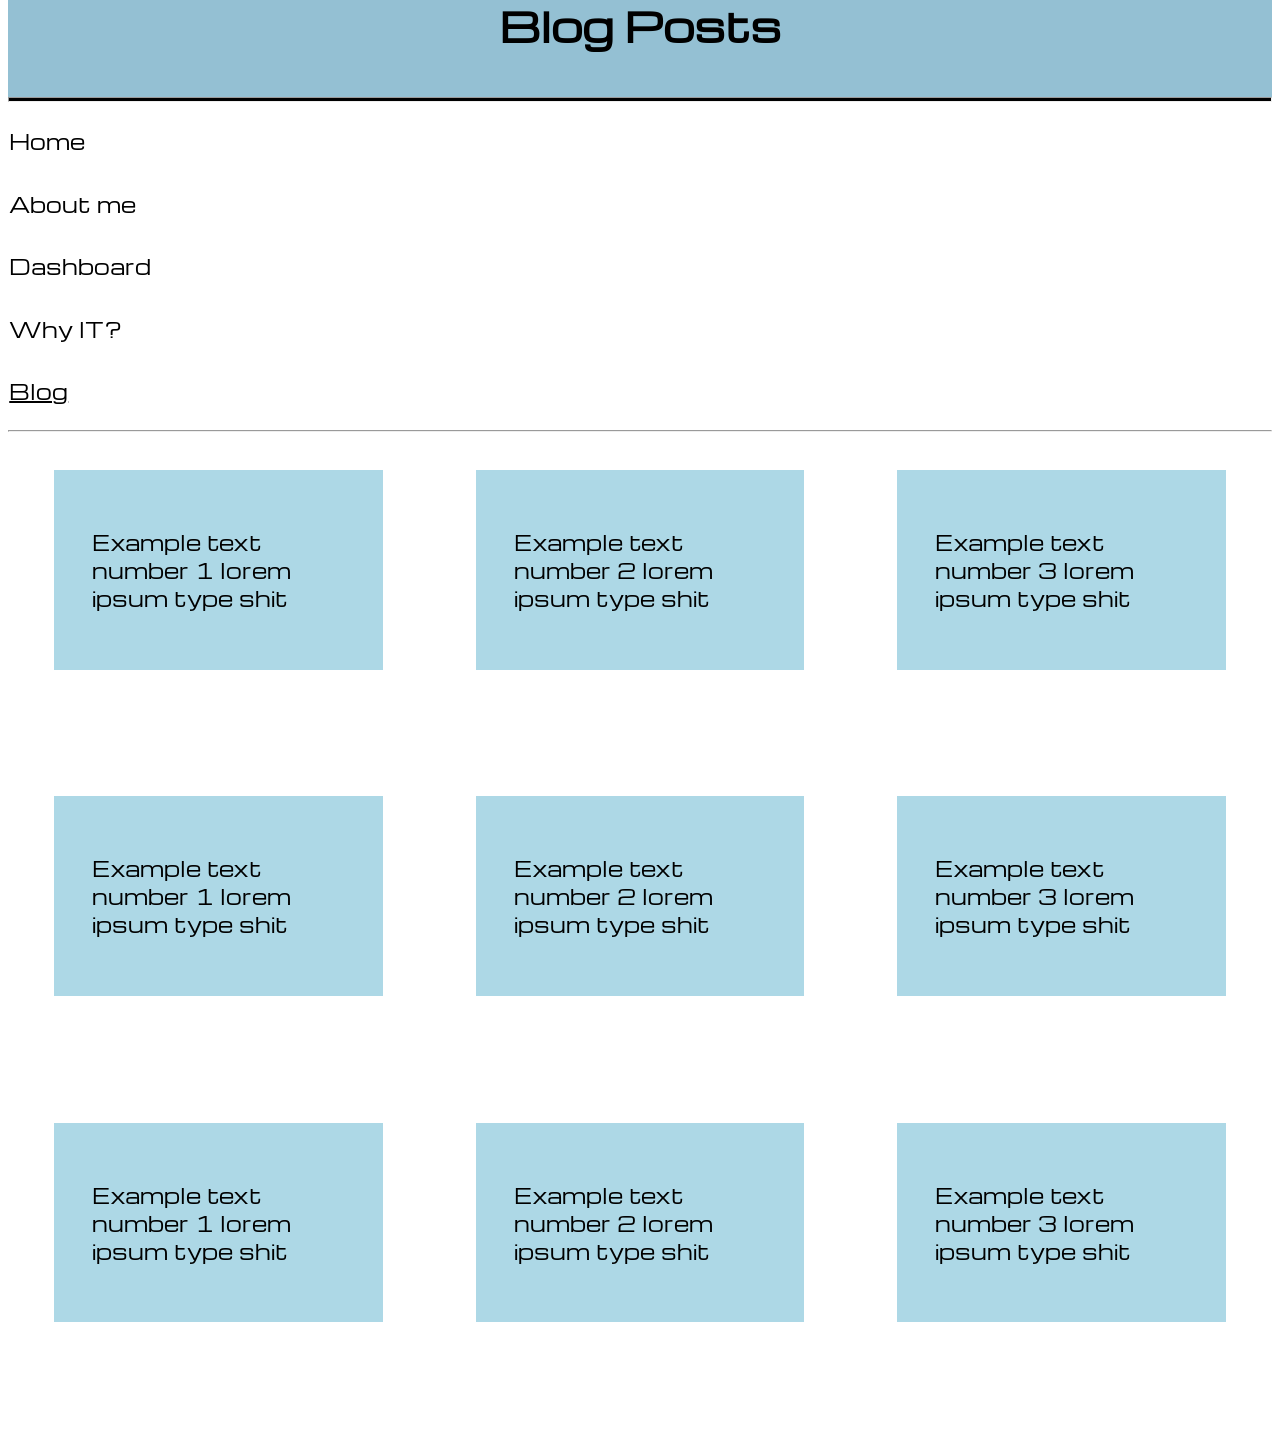
==== blog.html @ dae82eb1 "nav menu overhaul overhauled the navigation menu to enlargen the hitbox of the links to be bigger th" ====
<!DOCTYPE html>
<html lang="en">
  <head>
    <link rel="preconnect" href="https://fonts.googleapis.com">
<link rel="preconnect" href="https://fonts.gstatic.com" crossorigin>
<link href="https://fonts.googleapis.com/css2?family=Michroma&family=Roboto:ital,wght@0,100..900;1,100..900&display=swap" rel="stylesheet">
    <link rel="stylesheet" href="style.css"/>
    <meta charset="UTF-8" />
    <meta name="viewport" content="width=device-width, initial-scale=1.0" />
    <title>Blog</title>
  </head>
  <body>
    <header>
      <h1>Blog Posts</h1>
    </header>
    <hr class="top-divider">
    <div class="category">
      <!-- put a home icon here please -->
      <p><a href="/index.html">Home</a></p>
    </div>
    <div class="category">
      <p><a href="/profile.html">About me</a></p>
    </div>
    <div class="category">
      <p><a href="/dashboard.html">Dashboard</a></p>
    </div>
    <div class="category">
      <p><a href="/why-it.html">Why IT?</a></p>
    </div>
    <div class="category">
      <p><a class="a-visiting" href="/blog.html">Blog</a></p>
    </div>
    <hr>
    </main>
    <section class="blog-row">
        <a href="/dashboard.html"><p>Example text number 1 lorem ipsum type shit</p></a>
        <a href="/dashboard.html"><p>Example text number 2 lorem ipsum type shit</p></a>
        <a href="/dashboard.html"><p>Example text number 3 lorem ipsum type shit</p></a>
    </section>

    <section class="blog-row">
        <a href="/dashboard.html"><p>Example text number 1 lorem ipsum type shit</p></a>
        <a href="/dashboard.html"><p>Example text number 2 lorem ipsum type shit</p></a>
        <a href="/dashboard.html"><p>Example text number 3 lorem ipsum type shit</p></a>
    </section>

    <section class="blog-row">
        <a href="/dashboard.html"><p>Example text number 1 lorem ipsum type shit</p></a>
        <a href="/dashboard.html"><p>Example text number 2 lorem ipsum type shit</p></a>
        <a href="/dashboard.html"><p>Example text number 3 lorem ipsum type shit</p></a>
    </section>
</body>
</html>
---- style.css ----
/* TODO: 
    -Potentially add clouds as backgrounds for text/table etc.
    -Get background to sit well in the center and such
*/


body {
    font-family: 'Michroma';
    background-position: center;
    background-image: url("");
    /resources/menu-background-clear.png
}

.top-divider {
    margin-top: -30px; /* should be the same as margin-bottom of header */
    height: 3px;
    color: black;
    background-color: black;
}

header {
    background-color: rgb(77, 150, 182, 0.6);
    font-size: 20px;
    margin-top: -30px;  
    margin-bottom: 30px;
    height: 100px;
}

h1 {
    text-align: center;
}

.category {
    /* keeping this, might add later */
    outline-style: none;
    outline-color: black;
    outline-width: 3px;

    text-align: middle;
    padding: 0.1%;
    margin-right: 2%;
    display: flex;

}

.content {
    font-family: 'Roboto';
    text-align: center;
    max-width: 550px;
    margin: 0 auto;
}

a {
    color: black;
    font-size: 20px;
    text-decoration: none;
}

.a-visiting {
    color: black;
    font-size: 20px;
    text-decoration: underline;
}

a:hover {
    color: darkslategrey;
    font-style: italic;
}

.center {
    margin-left: auto;
    margin-right: auto;
    display: block;
    text-align: center;
}

.media-subtitle {
    margin-top: -50px;
    text-align: center;

}

.text-wrapping {
    font-family: 'Roboto'
    margin: 0 auto;
    outline-style: solid;
    outline-color: lightgray;
    background-color: rgb(197, 196, 196, 0.8);
    max-width: 550px;
    text-align: left;
}

table th, td {
    margin: 0 auto;
    border: 5px solid rgba(42, 139, 181, 0.6);
    border-color: rgba(42,139,181,0.6);
    background-color: rgba(42, 139, 181, 0.6);
    font-size: 20px;
    padding: 0;
}

table {
    margin: 0 auto;
    border-collapse: collapse;
}

/* if grade is higher than 7.5 */ 
.good-grade {
    background-color: rgb(8, 188, 8, 0.6)
}

/* if grade is higher than 5.5 and lower than 7.5 */
.medium-grade {
    background-color: rgb(255, 165, 0, 0.6)
}

/* if grade is lower than 5.5 */
.bad-grade {
    background-color: rgb(255, 0, 0, 0.6)
}

.unknown-grade {
    background-color: rgb(128, 128, 128, 0.6)
}

.blog-row {
    display: flex;
    margin-top: 3%;
    margin-bottom: 10%;

}

.blog-row a {
    max-width: 20%;
    min-height: 10%;
    margin: 0 auto;
    background-color: lightblue;
    padding: 3%;
}

.category-wrapper {
    max-width: 5%
    margin: 0 auto
}
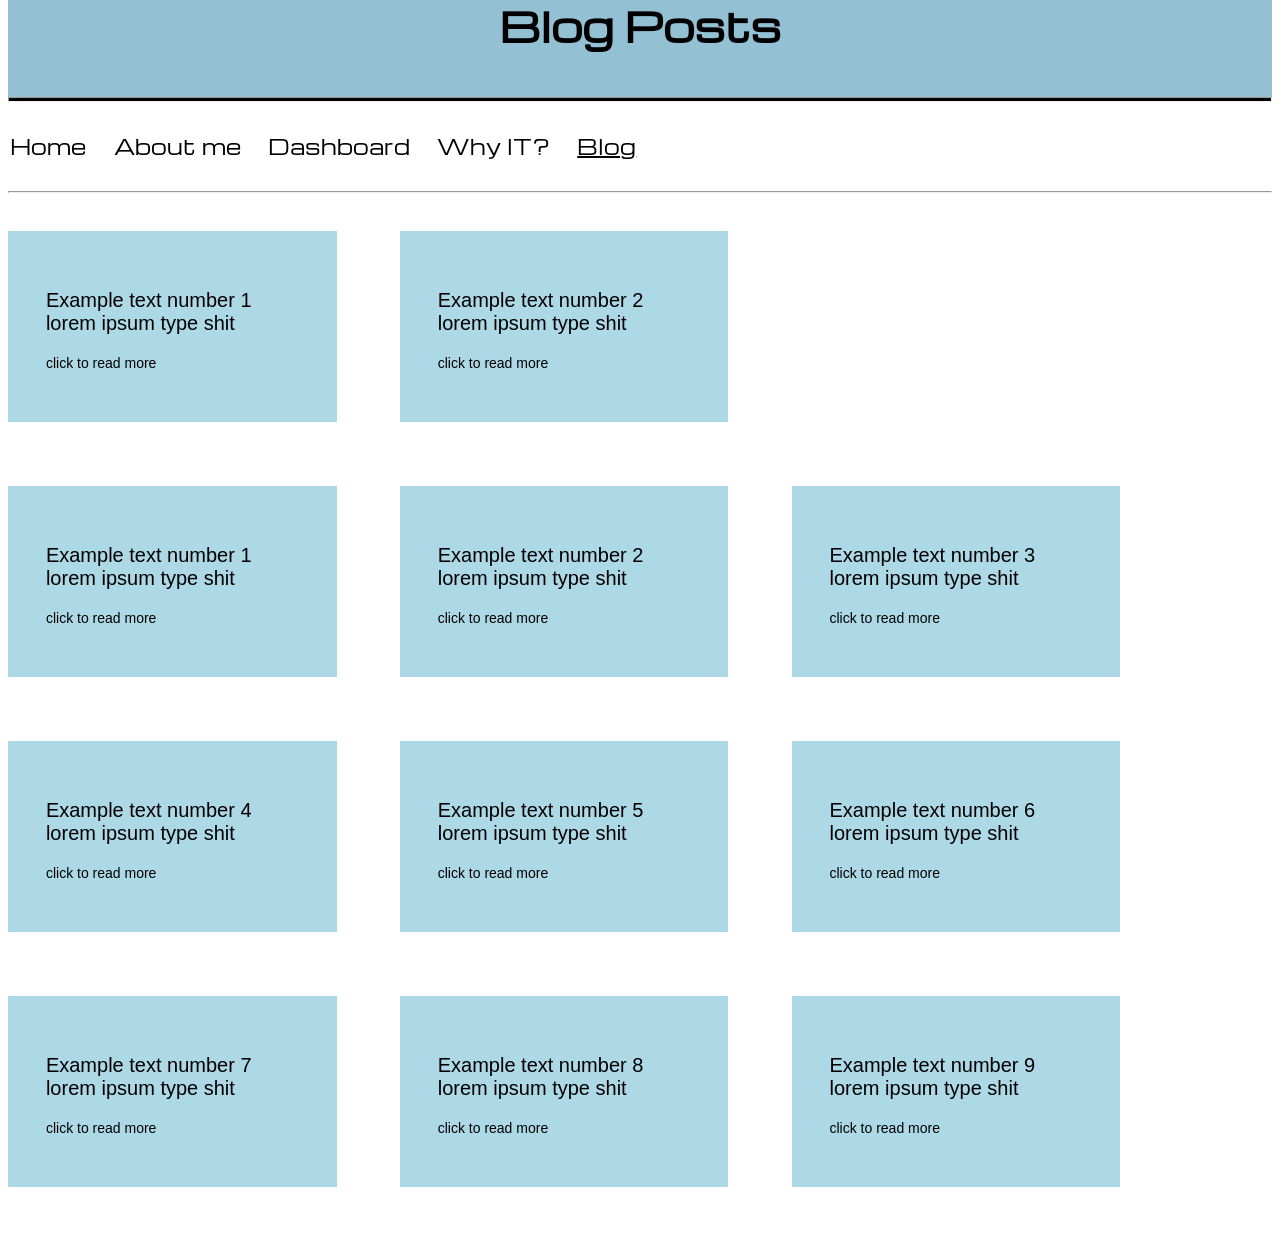
==== commit cfa5fd02: "navbar fix ooopsiepoopsie, navbar wasn't fixed for anything except index.html. This fixes that (also" ====
--- a/blog.html
+++ b/blog.html
@@ -14,40 +14,46 @@
       <h1>Blog Posts</h1>
     </header>
     <hr class="top-divider">
-    <div class="category">
-      <!-- put a home icon here please -->
-      <p><a href="/index.html">Home</a></p>
-    </div>
-    <div class="category">
-      <p><a href="/profile.html">About me</a></p>
-    </div>
-    <div class="category">
-      <p><a href="/dashboard.html">Dashboard</a></p>
-    </div>
-    <div class="category">
-      <p><a href="/why-it.html">Why IT?</a></p>
-    </div>
-    <div class="category">
-      <p><a class="a-visiting" href="/blog.html">Blog</a></p>
-    </div>
+    <section class="category">
+        <div class="category">
+        <!-- put a home icon here please -->
+            <a href="/index.html"><p>Home</p></a>
+        </div>
+        <div class="category">
+            <a href="/profile.html"><p>About me</p></a>
+        </div>
+        <div class="category">
+            <a href="/dashboard.html"><p>Dashboard</p></a>
+        </div>
+        <div class="category">
+            <a href="/why-it.html"><p>Why IT?</p></a>
+        </div>
+        <div class="category">
+            <a class="a-visiting" href="/blog.html"><p>Blog</p></a>
+        </div>
+    </section>
     <hr>
     </main>
     <section class="blog-row">
-        <a href="/dashboard.html"><p>Example text number 1 lorem ipsum type shit</p></a>
-        <a href="/dashboard.html"><p>Example text number 2 lorem ipsum type shit</p></a>
-        <a href="/dashboard.html"><p>Example text number 3 lorem ipsum type shit</p></a>
+        <a href="/dashboard.html"><p>Example text number 1 lorem ipsum type shit</p><p style="font-size: 70%">click to read more</p></a>
+        <a href="/dashboard.html"><p>Example text number 2 lorem ipsum type shit</p><p style="font-size: 70%">click to read more</p></a>
+    </section>
+    <section class="blog-row">
+        <a href="/dashboard.html"><p>Example text number 1 lorem ipsum type shit</p><p style="font-size: 70%">click to read more</p></a>
+        <a href="/dashboard.html"><p>Example text number 2 lorem ipsum type shit</p><p style="font-size: 70%">click to read more</p></a>
+        <a href="/dashboard.html"><p>Example text number 3 lorem ipsum type shit</p><p style="font-size: 70%">click to read more</p></a>
     </section>
 
     <section class="blog-row">
-        <a href="/dashboard.html"><p>Example text number 1 lorem ipsum type shit</p></a>
-        <a href="/dashboard.html"><p>Example text number 2 lorem ipsum type shit</p></a>
-        <a href="/dashboard.html"><p>Example text number 3 lorem ipsum type shit</p></a>
+        <a href="/dashboard.html"><p>Example text number 4 lorem ipsum type shit</p><p style="font-size: 70%">click to read more</p></a>
+        <a href="/dashboard.html"><p>Example text number 5 lorem ipsum type shit</p><p style="font-size: 70%">click to read more</p></a>
+        <a href="/dashboard.html"><p>Example text number 6 lorem ipsum type shit</p><p style="font-size: 70%">click to read more</p></a>
     </section>
 
     <section class="blog-row">
-        <a href="/dashboard.html"><p>Example text number 1 lorem ipsum type shit</p></a>
-        <a href="/dashboard.html"><p>Example text number 2 lorem ipsum type shit</p></a>
-        <a href="/dashboard.html"><p>Example text number 3 lorem ipsum type shit</p></a>
+        <a href="/dashboard.html"><p>Example text number 7 lorem ipsum type shit</p><p style="font-size: 70%">click to read more</p></a>
+        <a href="/dashboard.html"><p>Example text number 8 lorem ipsum type shit</p><p style="font-size: 70%">click to read more</p></a>
+        <a href="/dashboard.html"><p>Example text number 9 lorem ipsum type shit</p><p style="font-size: 70%">click to read more</p></a>
     </section>
 </body>
 </html>
--- a/style.css
+++ b/style.css
@@ -124,21 +124,16 @@
 }
 
 .blog-row {
+    font-family: Calibri, Arial;
     display: flex;
     margin-top: 3%;
-    margin-bottom: 10%;
-
+    margin-bottom: 5%;
 }
 
 .blog-row a {
+    margin-right: 5%;
     max-width: 20%;
     min-height: 10%;
-    margin: 0 auto;
     background-color: lightblue;
     padding: 3%;
 }
-
-.category-wrapper {
-    max-width: 5%
-    margin: 0 auto
-}
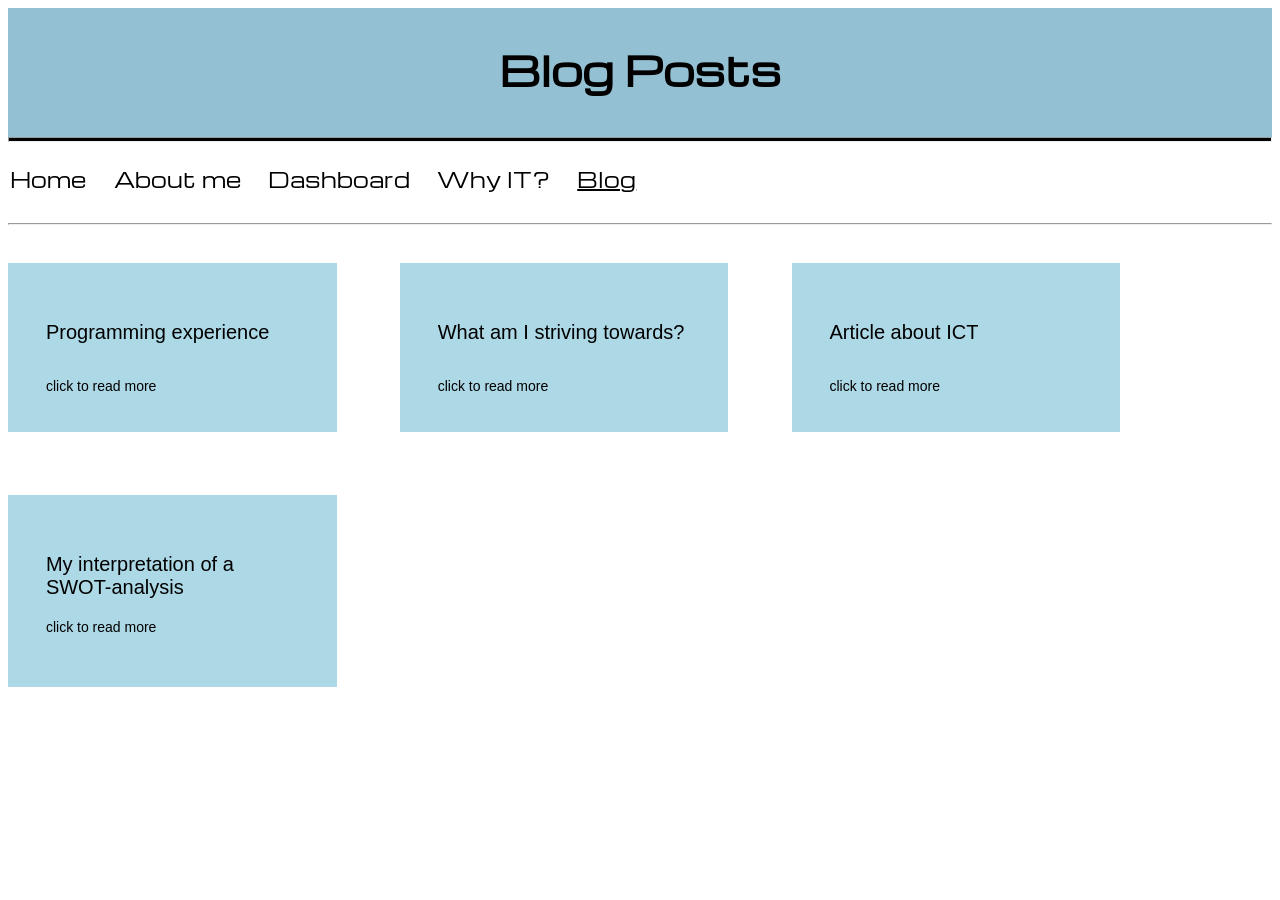
==== commit be978c4a: "update on blogs + text changes got the blogs to actually go somewhere, and changed the text on the i" ====
--- a/blog.html
+++ b/blog.html
@@ -33,27 +33,16 @@
         </div>
     </section>
     <hr>
-    </main>
+
+    <!-- just add more of these 'sections' to add more blog posts. Should be good with the copy paste -->
+    <!-- the maximum amount of blog posts a row is 3! -->
     <section class="blog-row">
-        <a href="/dashboard.html"><p>Example text number 1 lorem ipsum type shit</p><p style="font-size: 70%">click to read more</p></a>
-        <a href="/dashboard.html"><p>Example text number 2 lorem ipsum type shit</p><p style="font-size: 70%">click to read more</p></a>
+        <a href="/blog/programming-experience.html"><p>Programming experience</p><p style="font-size: 70%">click to read more</p></a>
+        <a href="/blog/goals.html"><p>What am I striving towards?</p><p style="font-size: 70%">click to read more</p></a>
+        <a href="/blog/IT.html"><p>Article about ICT</p><p style="font-size: 70%">click to read more</p></a>
     </section>
     <section class="blog-row">
-        <a href="/dashboard.html"><p>Example text number 1 lorem ipsum type shit</p><p style="font-size: 70%">click to read more</p></a>
-        <a href="/dashboard.html"><p>Example text number 2 lorem ipsum type shit</p><p style="font-size: 70%">click to read more</p></a>
-        <a href="/dashboard.html"><p>Example text number 3 lorem ipsum type shit</p><p style="font-size: 70%">click to read more</p></a>
-    </section>
-
-    <section class="blog-row">
-        <a href="/dashboard.html"><p>Example text number 4 lorem ipsum type shit</p><p style="font-size: 70%">click to read more</p></a>
-        <a href="/dashboard.html"><p>Example text number 5 lorem ipsum type shit</p><p style="font-size: 70%">click to read more</p></a>
-        <a href="/dashboard.html"><p>Example text number 6 lorem ipsum type shit</p><p style="font-size: 70%">click to read more</p></a>
-    </section>
-
-    <section class="blog-row">
-        <a href="/dashboard.html"><p>Example text number 7 lorem ipsum type shit</p><p style="font-size: 70%">click to read more</p></a>
-        <a href="/dashboard.html"><p>Example text number 8 lorem ipsum type shit</p><p style="font-size: 70%">click to read more</p></a>
-        <a href="/dashboard.html"><p>Example text number 9 lorem ipsum type shit</p><p style="font-size: 70%">click to read more</p></a>
-    </section>
+        <a href="/blog/swot.html"><p>My interpretation of a SWOT-analysis</p><p style="font-size: 70%">click to read more</p></a>
+    
 </body>
 </html>
--- a/style.css
+++ b/style.css
@@ -12,7 +12,7 @@
 }
 
 .top-divider {
-    margin-top: -30px; /* should be the same as margin-bottom of header */
+    margin: 0%;
     height: 3px;
     color: black;
     background-color: black;
@@ -21,13 +21,14 @@
 header {
     background-color: rgb(77, 150, 182, 0.6);
     font-size: 20px;
-    margin-top: -30px;  
-    margin-bottom: 30px;
-    height: 100px;
+    padding-top: 1%;
+    padding-bottom: 1%;
+    height: 8%;
 }
 
 h1 {
     text-align: center;
+    margin-top: 20px;
 }
 
 .category {
@@ -133,7 +134,13 @@
 .blog-row a {
     margin-right: 5%;
     max-width: 20%;
+    min-width: 20%;
     min-height: 10%;
     background-color: lightblue;
     padding: 3%;
 }
+
+.blog-row a p {
+    min-height: 40%;
+    max-height: 40%;
+}
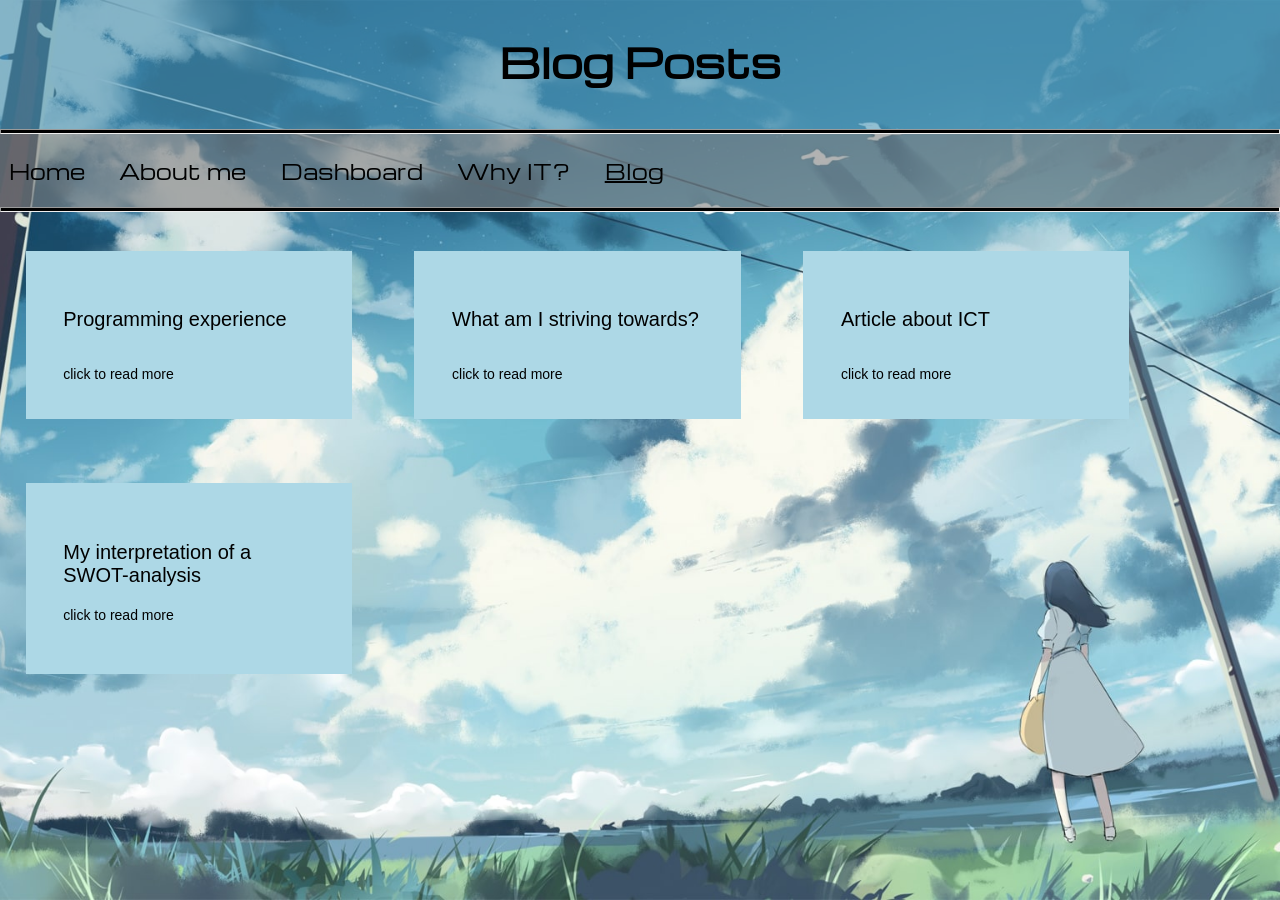
==== commit 76a23ee7: "Background changes made some changes to the navbar that will be applied to the rest of the pages" ====
--- a/blog.html
+++ b/blog.html
@@ -14,7 +14,7 @@
       <h1>Blog Posts</h1>
     </header>
     <hr class="top-divider">
-    <section class="category">
+    <section class="category-wrapper">
         <div class="category">
         <!-- put a home icon here please -->
             <a href="/index.html"><p>Home</p></a>
@@ -32,8 +32,8 @@
             <a class="a-visiting" href="/blog.html"><p>Blog</p></a>
         </div>
     </section>
-    <hr>
-
+    <hr class="top-divider">
+    <main>
     <!-- just add more of these 'sections' to add more blog posts. Should be good with the copy paste -->
     <!-- the maximum amount of blog posts a row is 3! -->
     <section class="blog-row">
@@ -43,6 +43,7 @@
     </section>
     <section class="blog-row">
         <a href="/blog/swot.html"><p>My interpretation of a SWOT-analysis</p><p style="font-size: 70%">click to read more</p></a>
-    
+    </section>
+</main>
 </body>
 </html>
--- a/style.css
+++ b/style.css
@@ -7,9 +7,12 @@
 body {
     font-family: 'Michroma';
     background-position: center;
-    background-image: url("");
-    /resources/menu-background-clear.png
+    background-image: url("/resources/menu-background-clear.png");
+    background-size: cover;
+    background-attachment: fixed;
+    margin: 0;
 }
+
 
 .top-divider {
     margin: 0%;
@@ -32,6 +35,7 @@
 }
 
 .category {
+
     /* keeping this, might add later */
     outline-style: none;
     outline-color: black;
@@ -41,9 +45,22 @@
     padding: 0.1%;
     margin-right: 2%;
     display: flex;
+    margin-left: 0.5%
 
 }
 
+.category-wrapper {
+     outline-style: none;
+    outline-color: black;
+    outline-width: 3px;
+    
+    background-color: rgb(128, 128, 128, 0.6);
+    text-align: middle;
+    padding: 0.1%;
+    margin-right: 2%;
+    display: flex;
+    margin: 0 auto;
+}
 .content {
     font-family: 'Roboto';
     text-align: center;
@@ -82,7 +99,7 @@
 }
 
 .text-wrapping {
-    font-family: 'Roboto'
+    font-family: 'Roboto';
     margin: 0 auto;
     outline-style: solid;
     outline-color: lightgray;
@@ -125,6 +142,7 @@
 }
 
 .blog-row {
+    margin-left: 2%;
     font-family: Calibri, Arial;
     display: flex;
     margin-top: 3%;
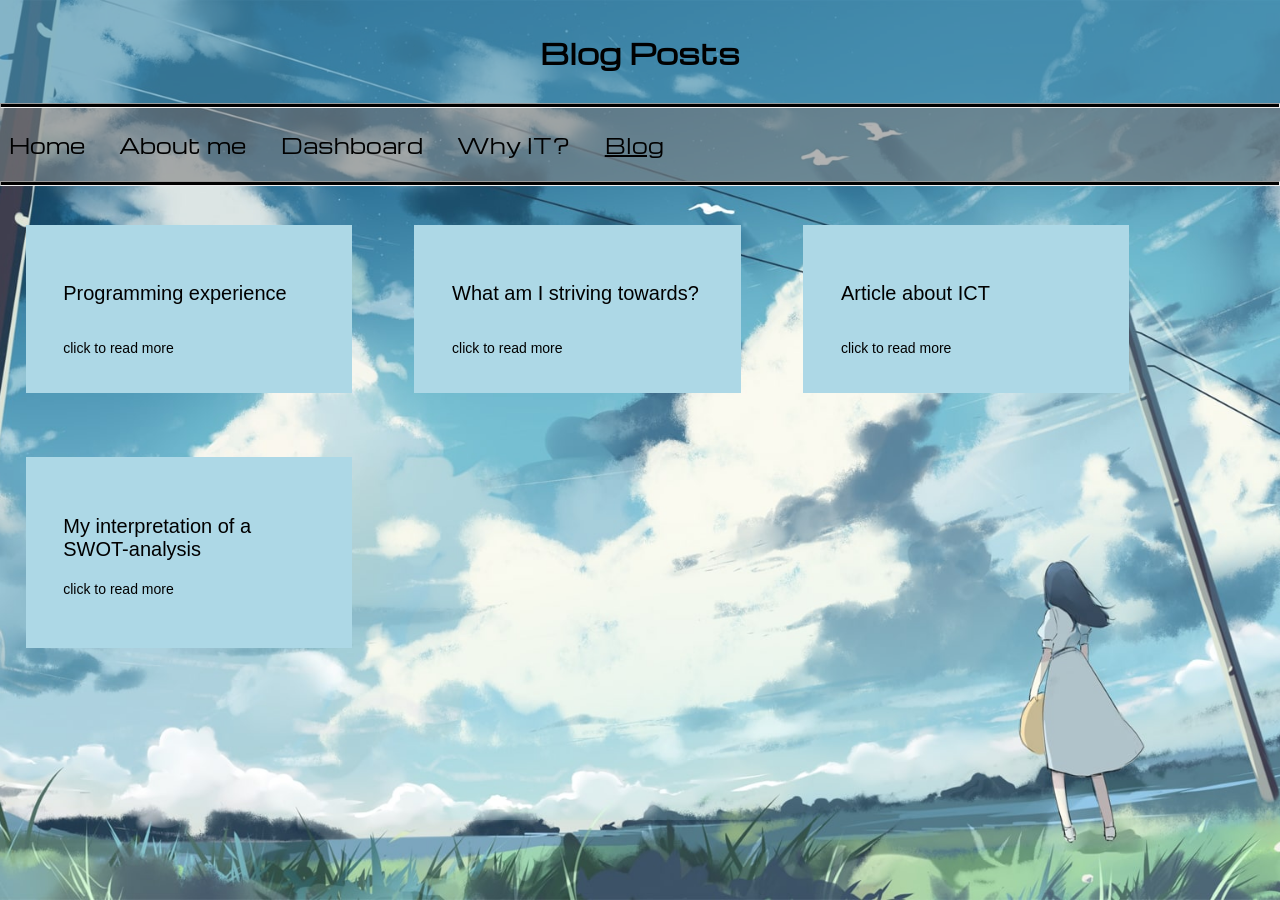
==== commit 7a0a38ff: "added swot bullshit yippee i dont hate myself anymore" ====
--- a/blog.html
+++ b/blog.html
@@ -11,7 +11,7 @@
   </head>
   <body>
     <header>
-      <h1>Blog Posts</h1>
+      <h1 style="font-size: 140%;">Blog Posts</h1>
     </header>
     <hr class="top-divider">
     <section class="category-wrapper">
--- a/style.css
+++ b/style.css
@@ -1,6 +1,7 @@
 /* TODO: 
     -Potentially add clouds as backgrounds for text/table etc.
-    -Get background to sit well in the center and such
+    -Finish about me page with hobbies, academic achievements etc. (use a list)
+    -Put a HZ logo somewhere
 */
 
 
@@ -8,11 +9,15 @@
     font-family: 'Michroma';
     background-position: center;
     background-image: url("/resources/menu-background-clear.png");
+
+
     background-size: cover;
     background-attachment: fixed;
     margin: 0;
 }
 
+
+/* header */
 
 .top-divider {
     margin: 0%;
@@ -60,6 +65,10 @@
     margin-right: 2%;
     display: flex;
     margin: 0 auto;
+
+
+    /* main content */
+
 }
 .content {
     font-family: 'Roboto';
@@ -68,6 +77,28 @@
     margin: 0 auto;
 }
 
+/* any classes with "-profile" are specifically tailored for the profile page */
+.content-profile {
+    font-size: 20px;
+    font-family: 'Roboto';
+    text-align: center;
+    display: flex;
+    padding-top: 3%;
+    padding-bottom: 2%;
+}
+
+.profile-right {
+ padding-right: 10%;
+ padding-left: 10%;   
+}
+
+
+/* this one is to divide the specific sections of the texts on the profile page */
+.divider-profile {
+    margin-top: 5%;
+    max-width: 0px;
+    max-height: 0px;
+}
 a {
     color: black;
     font-size: 20px;
@@ -92,21 +123,25 @@
     text-align: center;
 }
 
-.media-subtitle {
-    margin-top: -50px;
-    text-align: center;
-
-}
 
 .text-wrapping {
     font-family: 'Roboto';
     margin: 0 auto;
     outline-style: solid;
     outline-color: lightgray;
-    background-color: rgb(197, 196, 196, 0.8);
-    max-width: 550px;
+    margin-left: 15%;
+    background-color:rgba(139, 180, 198, 0.6);
+    background-size: cover;
+    max-width: 400px;
     text-align: left;
-}
+    padding: 0.5%;
+    padding-left: 0.5%;
+    padding-right: 0.5%;
+}
+
+
+
+/* Dashboard page shenanigans */
 
 table th, td {
     margin: 0 auto;
@@ -140,6 +175,9 @@
 .unknown-grade {
     background-color: rgb(128, 128, 128, 0.6)
 }
+
+
+/* blog page shenanigans */
 
 .blog-row {
     margin-left: 2%;
@@ -162,3 +200,44 @@
     min-height: 40%;
     max-height: 40%;
 }
+
+/* Why-IT page stuff */
+
+.hr-why-it {
+    margin-bottom: 5%;
+}
+
+.category-wrapping-swot {
+    font-family: 'Roboto';
+    display: flex;
+    outline-style: solid;
+    margin-right: 10%;
+    outline-color: lightgray;
+    background-color:rgba(139, 180, 198, 0.6);
+    background-size: cover;
+    max-width: 600px;
+    padding: 0.5%;
+    padding-left: 0.5%;
+    padding-right: 0.5%;
+}
+
+.category-wrapping-swot p {
+    margin-right: 10px;
+    margin-left: 10px;
+}
+
+.swot-divider {
+    background-color: lightsteelblue;
+    font-size: 2px;
+    text-align: center;
+}
+.category-wrapping-swot h3 {
+    text-align: center;
+}
+
+.swot-box {
+    display: flex;
+    flex-direction: column;
+    align-items: center;
+    margin-left: 10%
+}
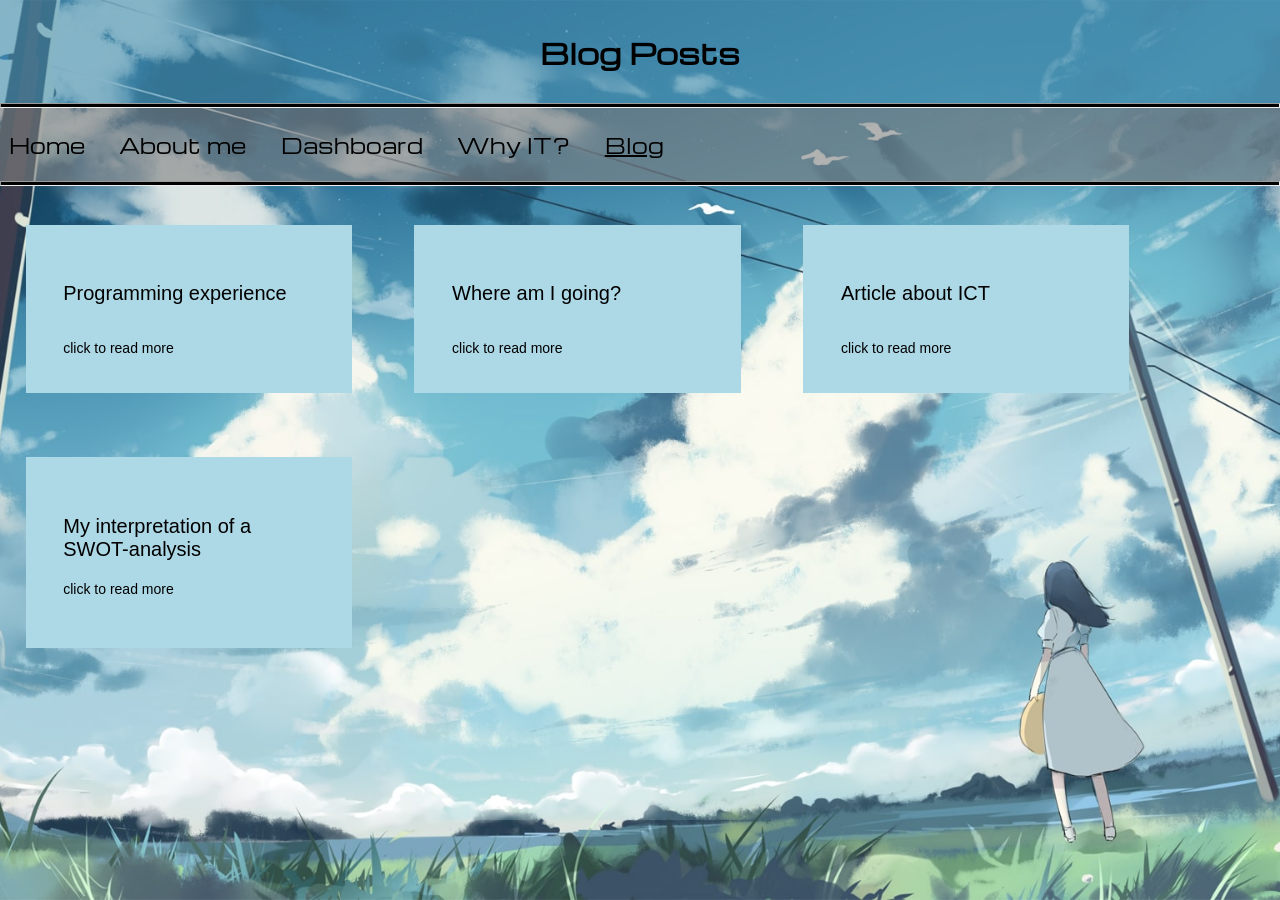
==== commit d69cc69c: "renaming goals to direction ding ding ding" ====
--- a/blog.html
+++ b/blog.html
@@ -38,7 +38,7 @@
     <!-- the maximum amount of blog posts a row is 3! -->
     <section class="blog-row">
         <a href="/blog/programming-experience.html"><p>Programming experience</p><p style="font-size: 70%">click to read more</p></a>
-        <a href="/blog/goals.html"><p>What am I striving towards?</p><p style="font-size: 70%">click to read more</p></a>
+        <a href="/blog/direction.html"><p>Where am I going?</p><p style="font-size: 70%">click to read more</p></a>
         <a href="/blog/IT.html"><p>Article about ICT</p><p style="font-size: 70%">click to read more</p></a>
     </section>
     <section class="blog-row">
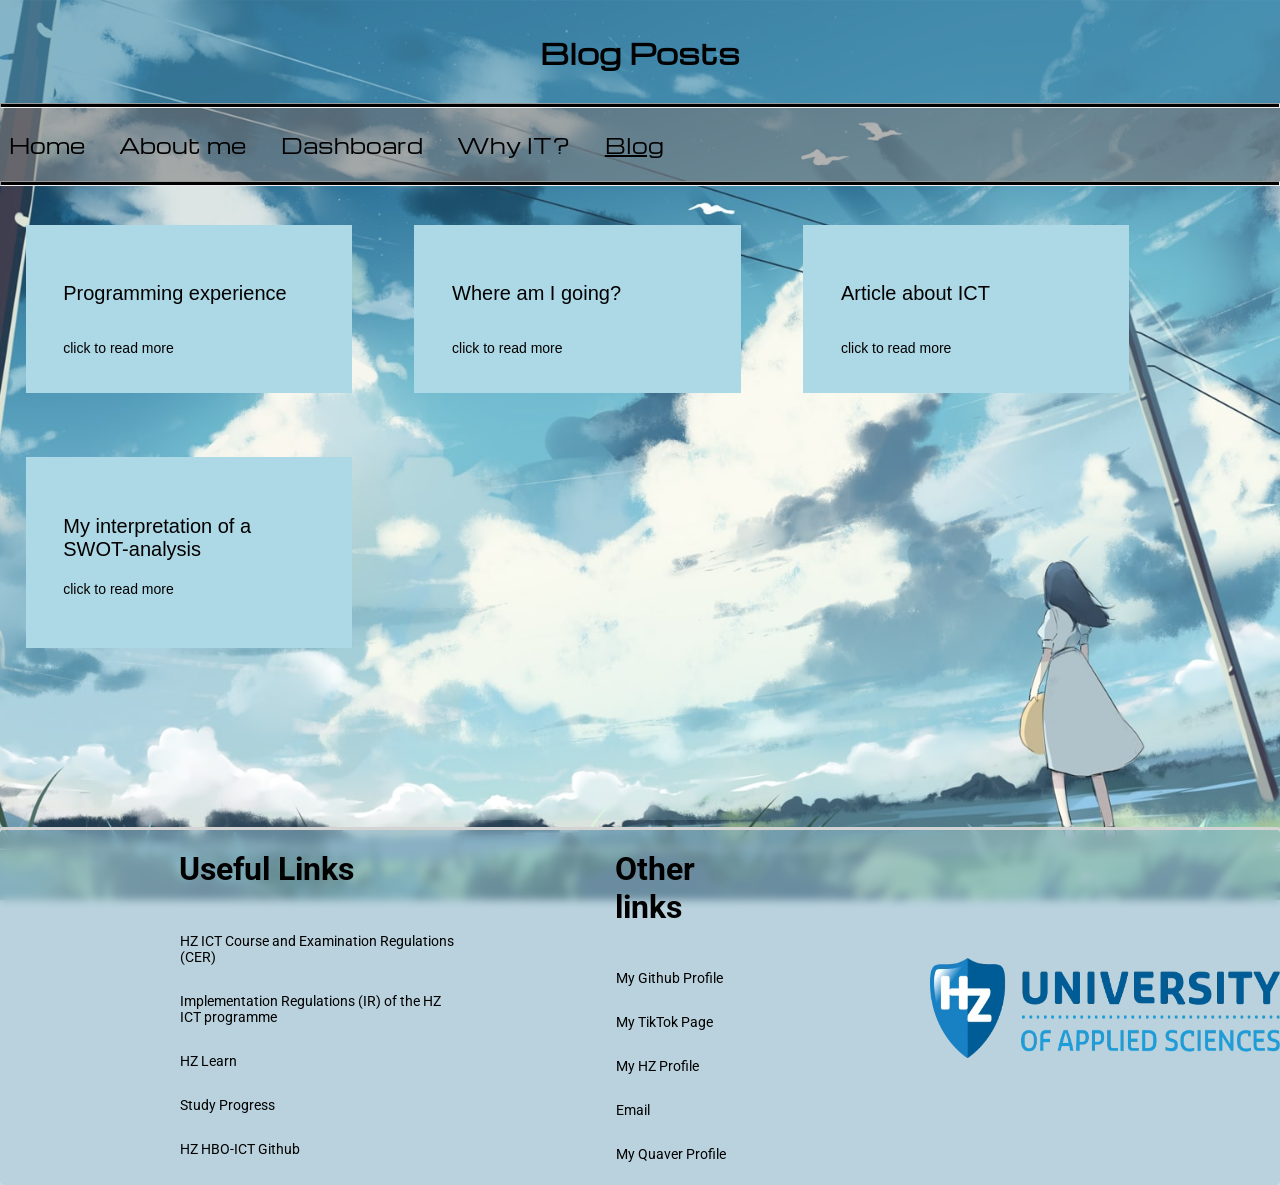
==== commit b8bd6095: "Big updoot Footer added to every page, changed up direction.html, put goals in swot.html, touched up" ====
--- a/blog.html
+++ b/blog.html
@@ -45,5 +45,35 @@
         <a href="/blog/swot.html"><p>My interpretation of a SWOT-analysis</p><p style="font-size: 70%">click to read more</p></a>
     </section>
 </main>
+<hr style="margin-top: 200px; margin-bottom: -20px">
+<footer>
+    <div class="left-side-footer">
+    <div style="margin-left: 15%">
+    <h1 style="text-align: left">Useful Links</h1>
+    </div>
+    <ul class="footer-links"; style="list-style-type: none">
+        <li class="footer-links-padding"><a href="https://hz.reader.docfield.com/80871c39-9285-4b38-85e4-78a0efbc2461" target="_blank"><p>HZ ICT Course and Examination Regulations (CER)</p></a></li>
+        <li class="footer-links-padding"><a href="https://hz.reader.docfield.com/80871c39-9285-4b38-85e4-78a0efbc2461#chapter-2-implementation-regulations" target="_blank"><p>Implementation Regulations (IR) of the HZ ICT programme</p></a></li>
+        <li class="footer-links-padding"><a href="https://learn.hz.nl/my/" target="_blank"><p>HZ Learn</p></a>
+        <li class="footer-links-padding"><a href="https://hz.osiris-student.nl/voortgang" target="_blank"><p>Study Progress</p></a></li>
+        <li class="footer-links-padding"><a href="https://github.com/HZ-HBO-ICT"><p>HZ HBO-ICT Github</p></a></li>
+    </ul>
+    </div>
+
+
+    <div class="left-side-footer">
+    <div style="margin-left: 15%;">
+    <h1 style="text-align: left">Other links</h1>
+    </div>
+    <ul class="footer-links"; style="list-style-type: none">
+        <li class="footer-links-padding"><a href="https://github.com/HyperKappy" target="_blank"><p>My Github Profile</p></a></li>
+        <li class="footer-links-padding"><a href="https://www.tiktok.com/@simon_kappetijn" target="_blank"><p>My TikTok Page</p></a></li>
+        <li class="footer-links-padding"><a href="https://learn.hz.nl/user/profile.php?id=31570" target="_blank"><p>My HZ Profile</p></a>
+        <li class="footer-links-padding"><a href="mailto:kapp0006@hz%2enl" target="_blank"><p>Email</p></a></li>
+        <li class="footer-links-padding"><a href="https://quavergame.com/users/462639" target="_blank"><p>My Quaver Profile</p></a></li>
+    </ul>
+    </div>
+    <img src="/resources/hzlogo_groot.webp" width="350"; height="100" style="align-self: center; margin-left: 15%">
+</footer>
 </body>
 </html>
--- a/style.css
+++ b/style.css
@@ -99,6 +99,29 @@
     max-width: 0px;
     max-height: 0px;
 }
+.column-profile {
+    flex-direction: column;
+    font-size: 20px;
+    font-family: 'Roboto';
+    text-align: center;
+    display: flex;
+    padding-top: 3%;
+    padding-bottom: 2%;
+    backdrop-filter: blur(4px);
+    font-family: 'Roboto';
+    margin: 0 auto;
+    outline-style: solid;
+    outline-color: lightgray;
+    margin-left: 15%;
+    background-color:rgba(139, 180, 198, 0.6);
+    background-size: cover;
+    max-width: 400px;
+    text-align: left;
+    padding: 0.5%;
+    padding-left: 0.5%;
+    padding-right: 0.5%;
+    border-radius: 12px;
+}
 a {
     color: black;
     font-size: 20px;
@@ -125,6 +148,7 @@
 
 
 .text-wrapping {
+    backdrop-filter: blur(4px);
     font-family: 'Roboto';
     margin: 0 auto;
     outline-style: solid;
@@ -137,6 +161,7 @@
     padding: 0.5%;
     padding-left: 0.5%;
     padding-right: 0.5%;
+    border-radius: 12px;
 }
 
 
@@ -240,4 +265,35 @@
     flex-direction: column;
     align-items: center;
     margin-left: 10%
+}
+
+footer {
+    display: flex;
+    flex-direction: row;
+    backdrop-filter: blur(4px);
+    font-family: 'Roboto';
+    outline-style: solid;
+    outline-color: lightgray;
+    background-color:rgba(139, 180, 198, 0.6);
+    background-size: cover;
+    text-align: left;
+    border-radius: 3px;
+}
+
+.footer-links {
+    display: flex;
+    flex-direction: column;
+    margin-left: 15%;
+    font-size: 8px;
+    padding: 0.5%;
+}
+
+
+.left-side-footer {
+    display: flex;
+    flex-direction: column;
+    margin-left: 10%;
+}
+.left-side-footer a {
+    font-size: 14px;
 }
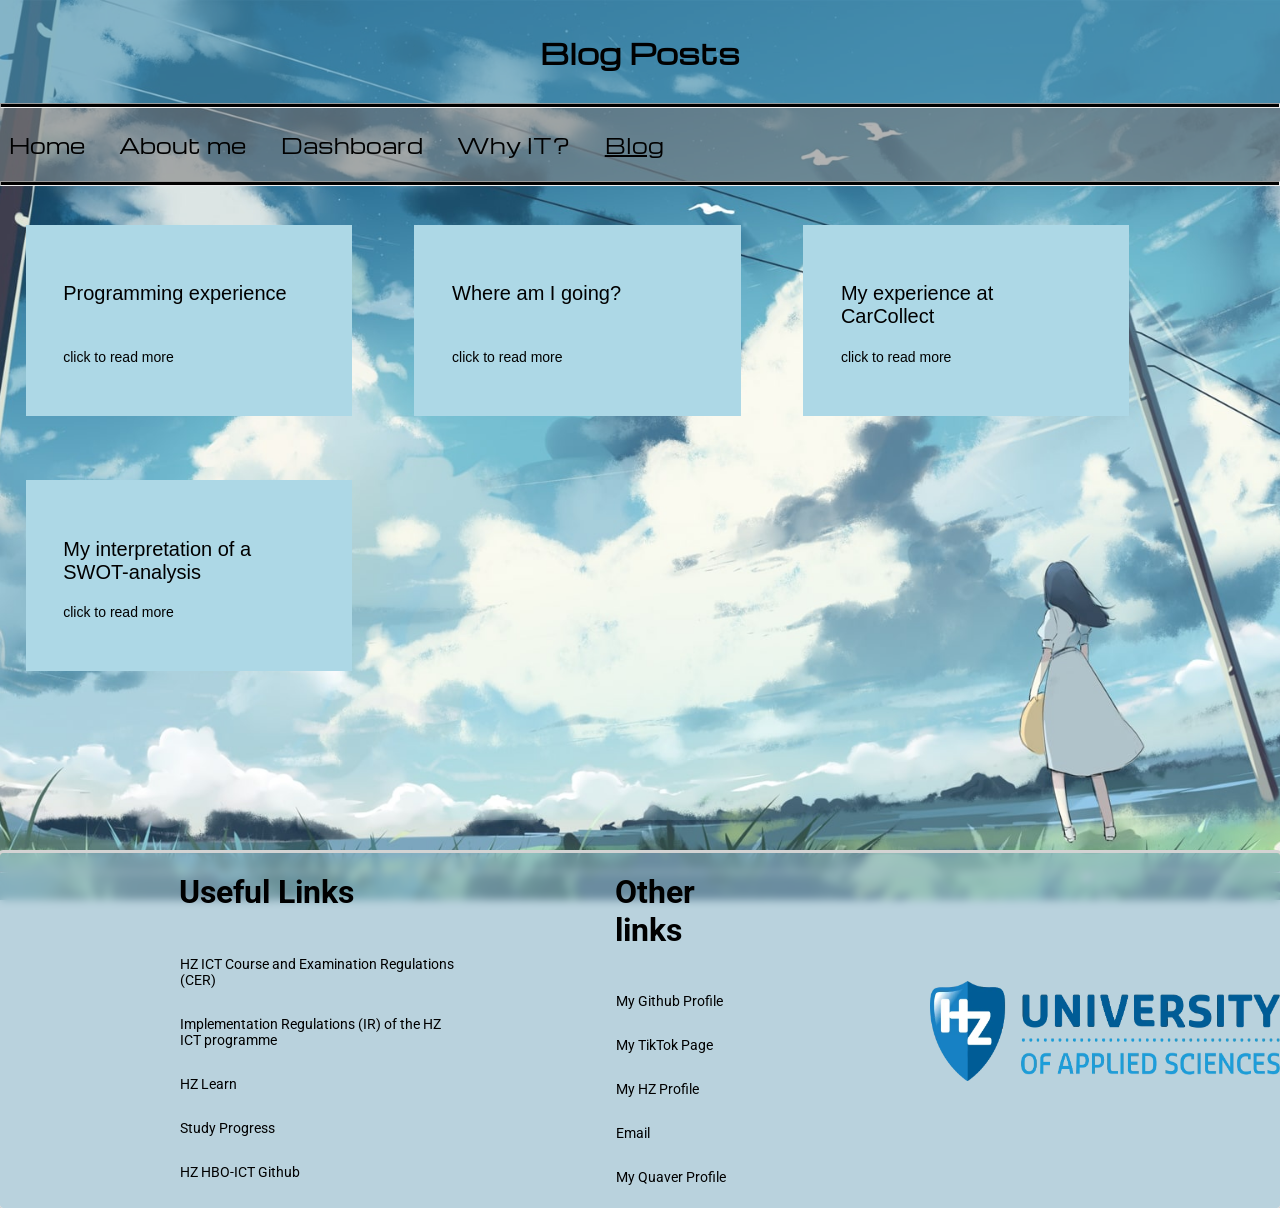
==== commit b54c9765: "Finishing touches (part 1 maybe) filled programming experience, added images to "Article about ICT"," ====
--- a/blog.html
+++ b/blog.html
@@ -39,7 +39,7 @@
     <section class="blog-row">
         <a href="/blog/programming-experience.html"><p>Programming experience</p><p style="font-size: 70%">click to read more</p></a>
         <a href="/blog/direction.html"><p>Where am I going?</p><p style="font-size: 70%">click to read more</p></a>
-        <a href="/blog/IT.html"><p>Article about ICT</p><p style="font-size: 70%">click to read more</p></a>
+        <a href="/blog/IT.html"><p>My experience at CarCollect</p><p style="font-size: 70%">click to read more</p></a>
     </section>
     <section class="blog-row">
         <a href="/blog/swot.html"><p>My interpretation of a SWOT-analysis</p><p style="font-size: 70%">click to read more</p></a>
